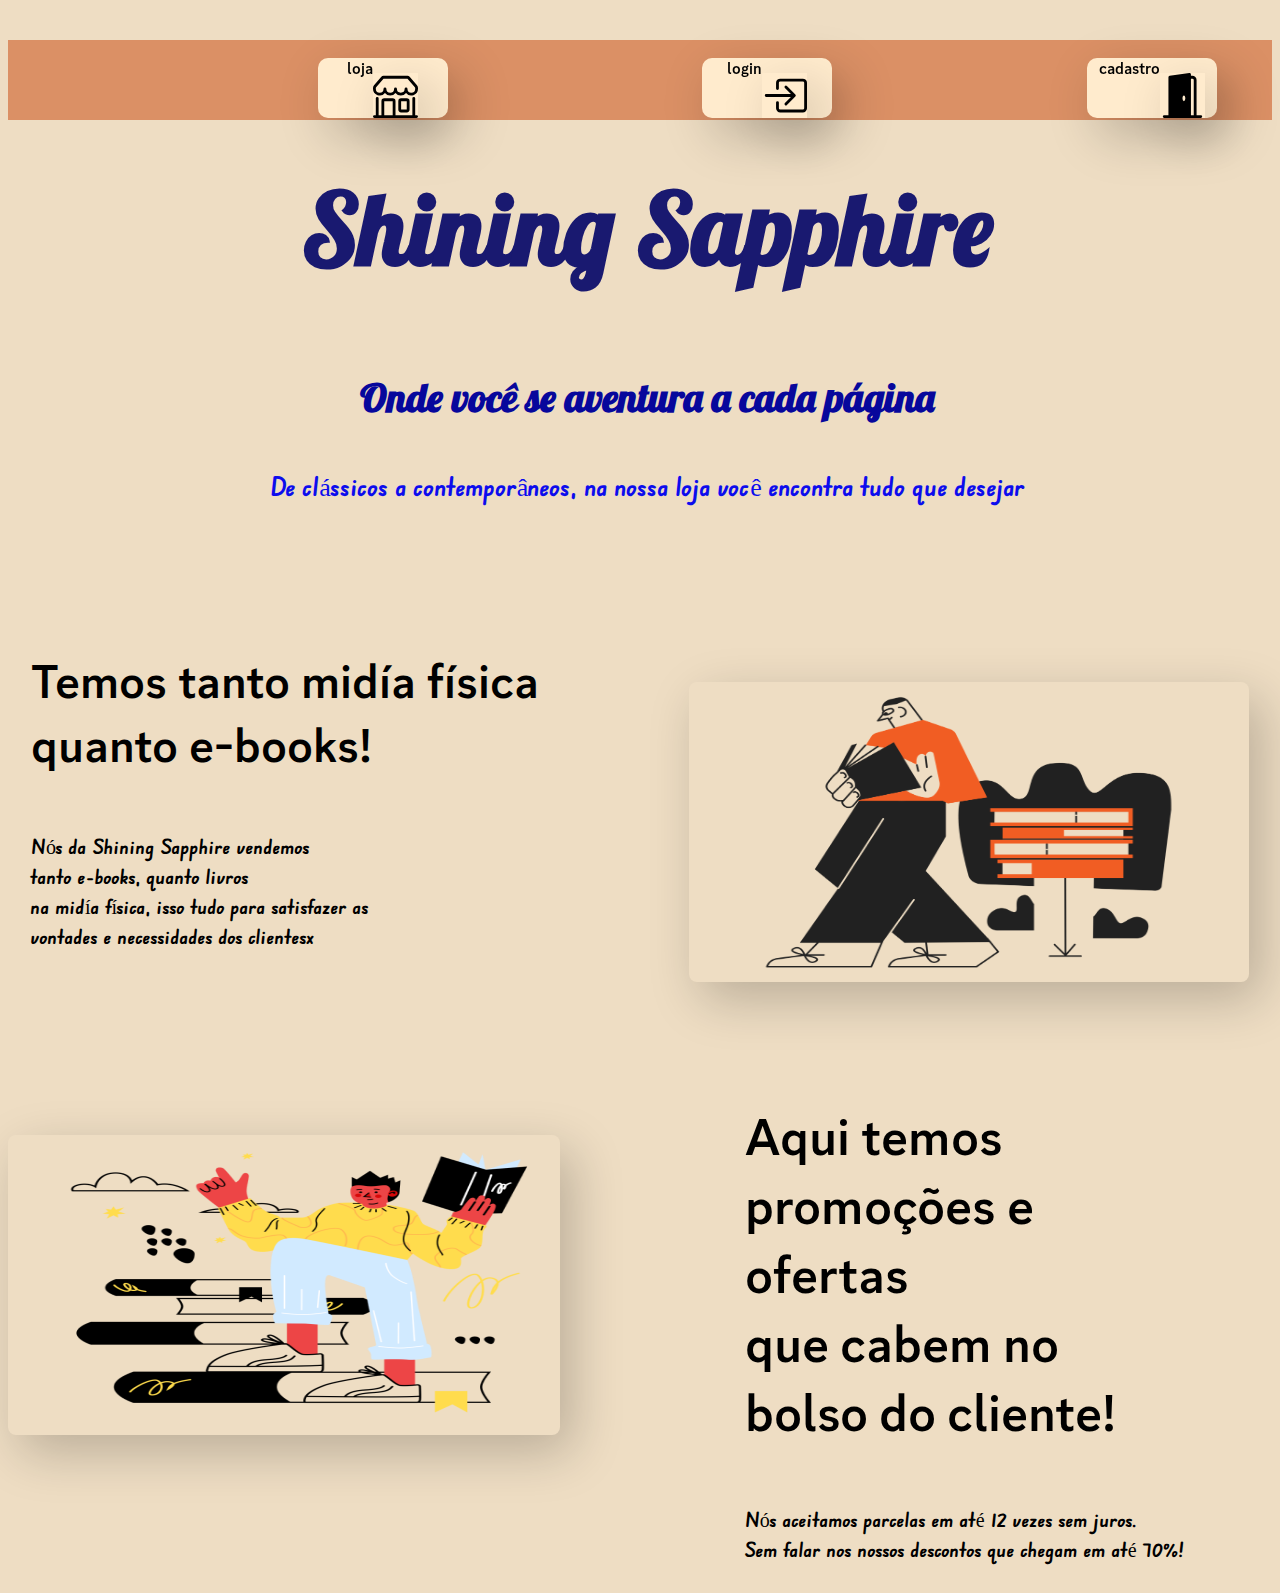
==== src/pages/home/index.html @ 39ba9c6f "Novo site" ====
<!DOCTYPE html>
<html lang="pt-br">
<head>
    <meta charset="UTF-8">
    <meta name="viewport" content="width=device-width, initial-scale=1.0">
    
    <link rel="stylesheet" href="/public/css/global.css">
    <link rel="stylesheet" href="/public/css/fonts.css">
    <link rel="stylesheet" href="index.css">

    <title>bibliotéca</title>
</head>
<body>
    <div class="home">
        <div class="cabeçalho">
            <img src="" alt="">
           
            <a href="/src/pages/loja/index.html">  loja <img src="/public/assets/images/shop.svg " alt=""> </a>
            
            <!-- <a href="/public/src/pages/lista de dejesos/index.html">  lista de desejos <img src="/public/assets/images/bookmarks.svg" alt=""> </a> -->

            <a href="/src/pages/login/index.html">  login  <img src="/public/assets/images/box-arrow-in-right.svg" alt=""></a>
           
            <a href="/src/pages/cadastro/index.html">  cadastro  <img src="/public/assets/images/door-open-fill.svg" alt=""></a>
          
        </div>
       
        <div class="home-text1">   
            <h1> Shining Sapphire</h1>
            <h2>Onde você se aventura a cada página </h2>
            <p>De clássicos a contemporâneos, na nossa loja você encontra tudo que desejar</p>     
        </div>

        <div class="containner1">
            <div class="textos1">
                <h2>Temos tanto midía física <br> quanto e-books!</h2>
                <p>Nós da Shining Sapphire vendemos <br> tanto e-books, quanto livros <br> na midía física, isso tudo para satisfazer as <br> vontades e necessidades dos clientesx </p>
            </div>
            <img src="/public/assets/images/leitor.png" alt="">

        </div>

        <div class="containner2">
            <div class="textos2">
                <h2>Aqui temos <br> promoções e ofertas <br> que cabem no <br> bolso do cliente!</h2>

                <p>Nós aceitamos parcelas em até 12 vezes sem juros. <br> Sem falar nos nossos descontos que chegam em até 70%! 
                </p>
            </div>
            <img src="/public/assets/images/leitor2.png" alt="">

        </div>

    </div>
        
        

    


</body>
</html>
---- public/css/global.css ----
*{
    box-sizing: border-box;
    margin-top: 15px;
}

body{
    background-color: #eeddc3;
}
---- public/css/fonts.css ----
@font-face {
    font-family: 'font1';
    src: url(/public/assets/fonts/font1/Caveat/Caveat-VariableFont_wght.ttf);
}

@font-face {
    font-family: 'font2';
    src: url(/public/assets/fonts/font2.woff2);
}

@font-face {
    font-family: 'font3';
    src: url(/public/assets/fonts/font3.ttf);
}

@font-face {
    font-family: 'font4';
    src: url(/public/assets/fonts/discord-font2.woff2);
}
---- src/pages/home/index.css ----
.home :hover a{
    height: 50px;
    width: 200px;
    border-radius: 8px;
    margin-top: 18px;
}

.home :active a {
    transform: scale(0.95) rotateZ(1.7deg);
  }

.home{
    display: flex;
    flex-direction: column;
    box-sizing: border-box;
    
}

.home img{
    display: flex;
    flex-direction: row;
    cursor: pointer;
    transition: all 0.5s;
    box-shadow: 12px 17px 51px rgba(0, 0, 0, 0.22);
    backdrop-filter: blur(6px);
}

.cabeçalho{
    display: flex;
    flex-direction: row;
    margin-top: 10px;
    justify-content: space-evenly;
    background-color: #DB9065;
    width: 100%;
    height: 80px;
    align-items: center;
    gap: 200px;
    
}

.cabeçalho >img{
    height: 30px;
    display: flex;
    flex-direction: row;
}

.cabeçalho a{
    display: flex;
    height: 60px;
    width: 130px;
    border-radius: 10px;
    text-decoration: none;
    background-color: #ffebcd;
    color: #000000; 
    justify-content:center;
    font-size: 16px;
    font-family: 'font4';
    cursor: pointer;
    transition: all 0.5s;
    box-shadow: 12px 17px 51px rgba(0, 0, 0, 0.22);
    backdrop-filter: blur(6px);
}

.home-text1{
    display: flex;
    flex-direction: column;
    text-align: center;
    margin-left: 15px;
    margin-top: 30px;
}

.home-text1 h1{
    font-size: 100px;
    font-weight: 400px;
    font-family: 'font2';
    color: #191970;
}

.home-text1 h2{
    font-size:40px;
    font-weight: 400px;
    font-family: 'font2';
    color: #07079c;
}

.home-text1 p{
    font-size: 26px;
    font-weight: 300px;
    font-family:'font3';
    color:#0c0ced
}

.jd{
    position: absolute;
    right:-190px;
    top: 0px;
    height: 400px;
    margin-right: 100px;
    margin-top: 100px;
}

.je{
    position: absolute;
    left: -190px;
    top: 0px;
    margin-top: 100px;
    height: 420px;
    margin-left: 100px;
}

  
.containner1{
    display: flex;
    flex-direction: row;
    grid-column-gap: 54px;
    inset-block: unset;
    justify-content: center;
    gap: 150px;
}


.containner1  img{
    height: 300px;
    width: 560px;
    border-radius: 8px;
    margin-top: 138px;
    
}



.containner1 .textos1{
    margin-top: 90px;
    display: flex;
    flex-direction: column;
    
}

.containner1 .textos1 p{
    font-family: 'font3';
    font-size: 20px;
    line-height: 150%;
}

.containner1 .textos1 h2{
    font-family: 'font4';
    font-size: 48px;
}


.containner2 {
    display: flex;
    flex-direction: row-reverse;
    inset-block:unset;
    justify-content: center;
    padding-right: 70px;
    gap: 150px;
}


.containner2 .textos2{
    margin-top: 90px;
    display: flex;
    flex-direction: column;
    margin-left: 35px;
}

.containner2 .textos2 h2{
    font-family: 'font4';
    font-size: 52px;
}

.containner2 .textos2 p{
    font-family: 'font3';
    font-size: 20px;
    line-height: 150%;
    
}




.containner2  img{
    height: 300px;
    width: 560px;
    border-radius: 8px;
    margin-top: 138px;   
}
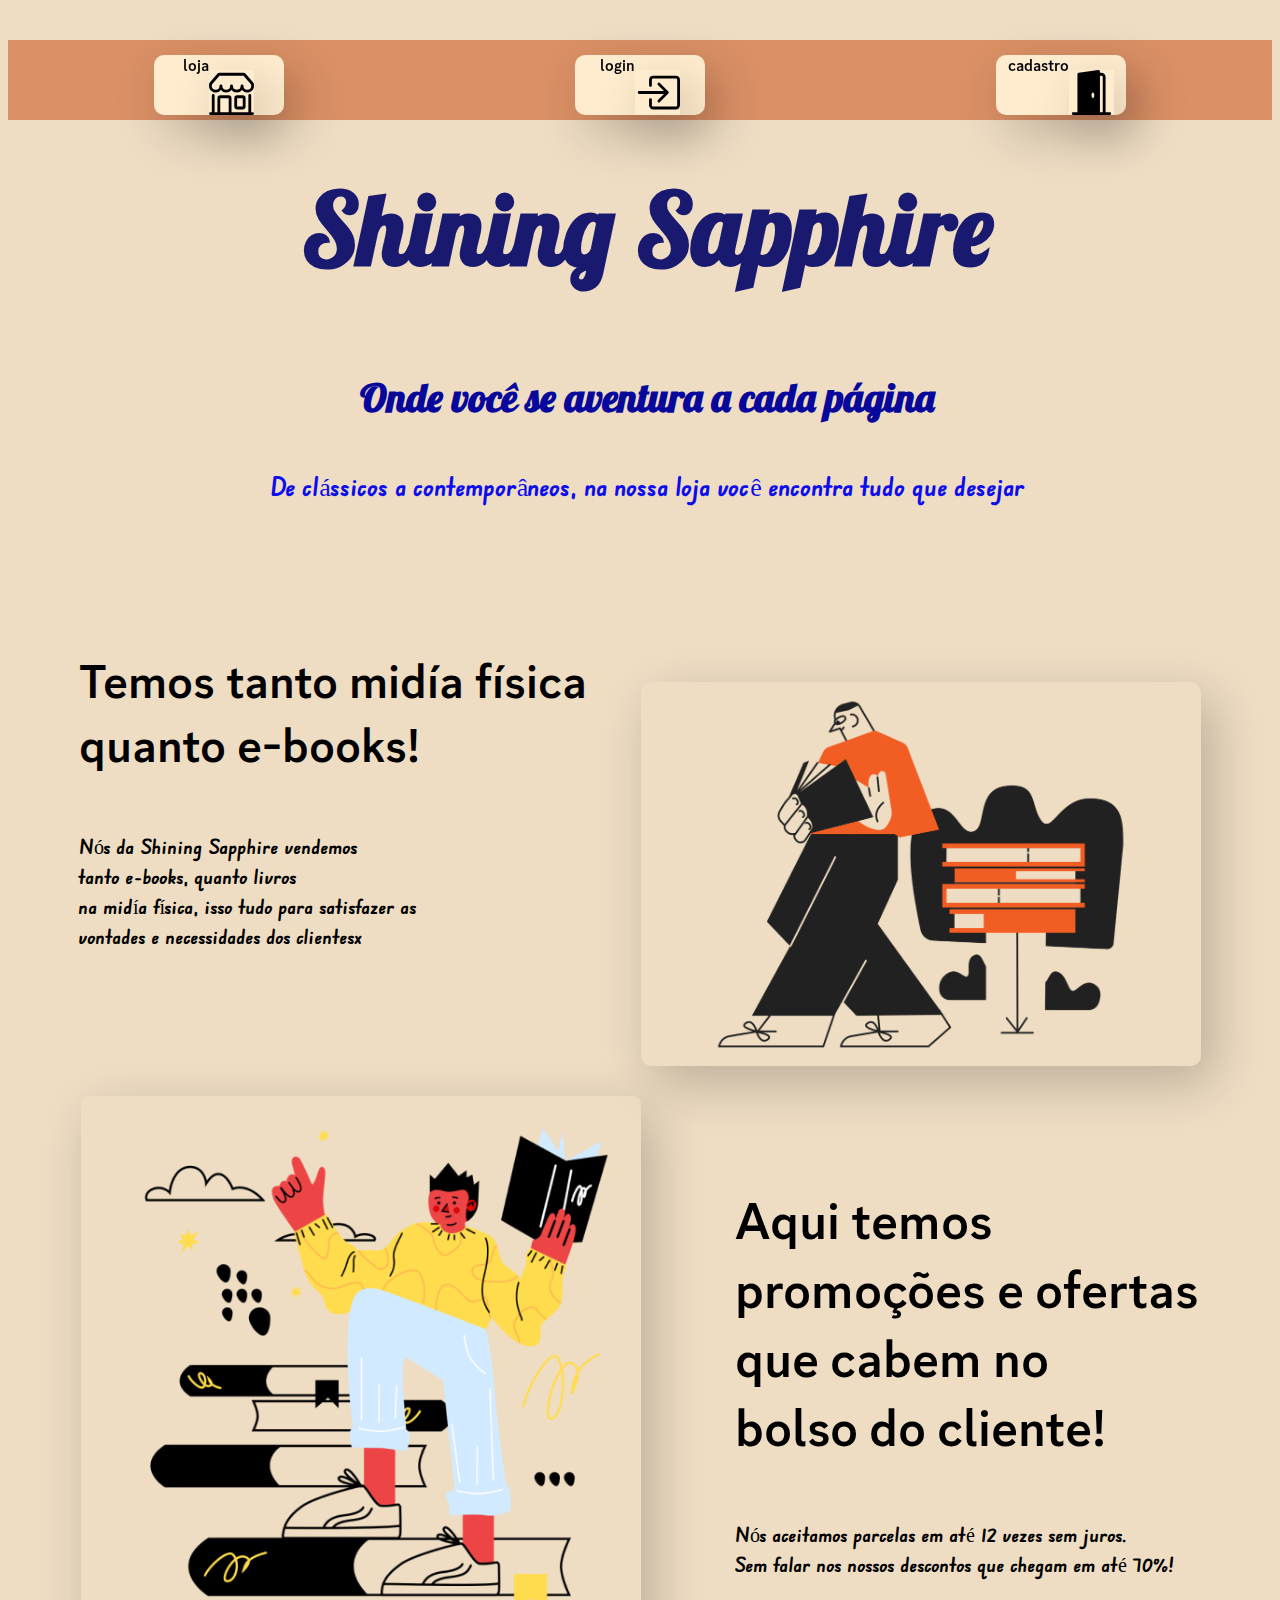
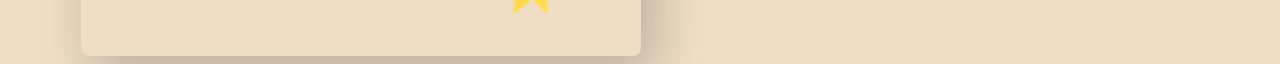
==== commit 6c969a98: "alterações arthur" ====
--- a/src/pages/home/index.html
+++ b/src/pages/home/index.html
@@ -13,7 +13,7 @@
 <body>
     <div class="home">
         <div class="cabeçalho">
-            <img src="" alt="">
+            <!-- <img src="" alt=""> -->
            
             <a href="/src/pages/loja/index.html">  loja <img src="/public/assets/images/shop.svg " alt=""> </a>
             
--- a/src/pages/home/index.css
+++ b/src/pages/home/index.css
@@ -1,3 +1,4 @@
+
 .home :hover a{
     height: 50px;
     width: 200px;
@@ -13,7 +14,6 @@
     display: flex;
     flex-direction: column;
     box-sizing: border-box;
-    
 }
 
 .home img{
@@ -29,20 +29,19 @@
     display: flex;
     flex-direction: row;
     margin-top: 10px;
-    justify-content: space-evenly;
+    justify-content: space-around;
     background-color: #DB9065;
     width: 100%;
     height: 80px;
-    align-items: center;
-    gap: 200px;
-    
+    /* align-items: center;     */
+    /* gap: 200px; */
 }
 
-.cabeçalho >img{
+/* .cabeçalho > img{
     height: 30px;
     display: flex;
     flex-direction: row;
-}
+} */
 
 .cabeçalho a{
     display: flex;
@@ -59,6 +58,7 @@
     transition: all 0.5s;
     box-shadow: 12px 17px 51px rgba(0, 0, 0, 0.22);
     backdrop-filter: blur(6px);
+    /* align-items: center; */
 }
 
 .home-text1{
@@ -115,16 +115,16 @@
     grid-column-gap: 54px;
     inset-block: unset;
     justify-content: center;
-    gap: 150px;
+    /* margin-bottom: 20px; */
+    /* gap: 150px; */
 }
 
 
 .containner1  img{
-    height: 300px;
+    /* height: 300px; */
     width: 560px;
-    border-radius: 8px;
+    border-radius: 10px;
     margin-top: 138px;
-    
 }
 
 
@@ -153,8 +153,8 @@
     flex-direction: row-reverse;
     inset-block:unset;
     justify-content: center;
-    padding-right: 70px;
-    gap: 150px;
+    /* padding-right: 70px; */
+    gap: 59px;  
 }
 
 
@@ -181,8 +181,9 @@
 
 
 .containner2  img{
-    height: 300px;
+    /* height: 300px; */
     width: 560px;
     border-radius: 8px;
-    margin-top: 138px;   
+    /* gap: 20px; */
+    /* margin-top: 138px;    */
 }
